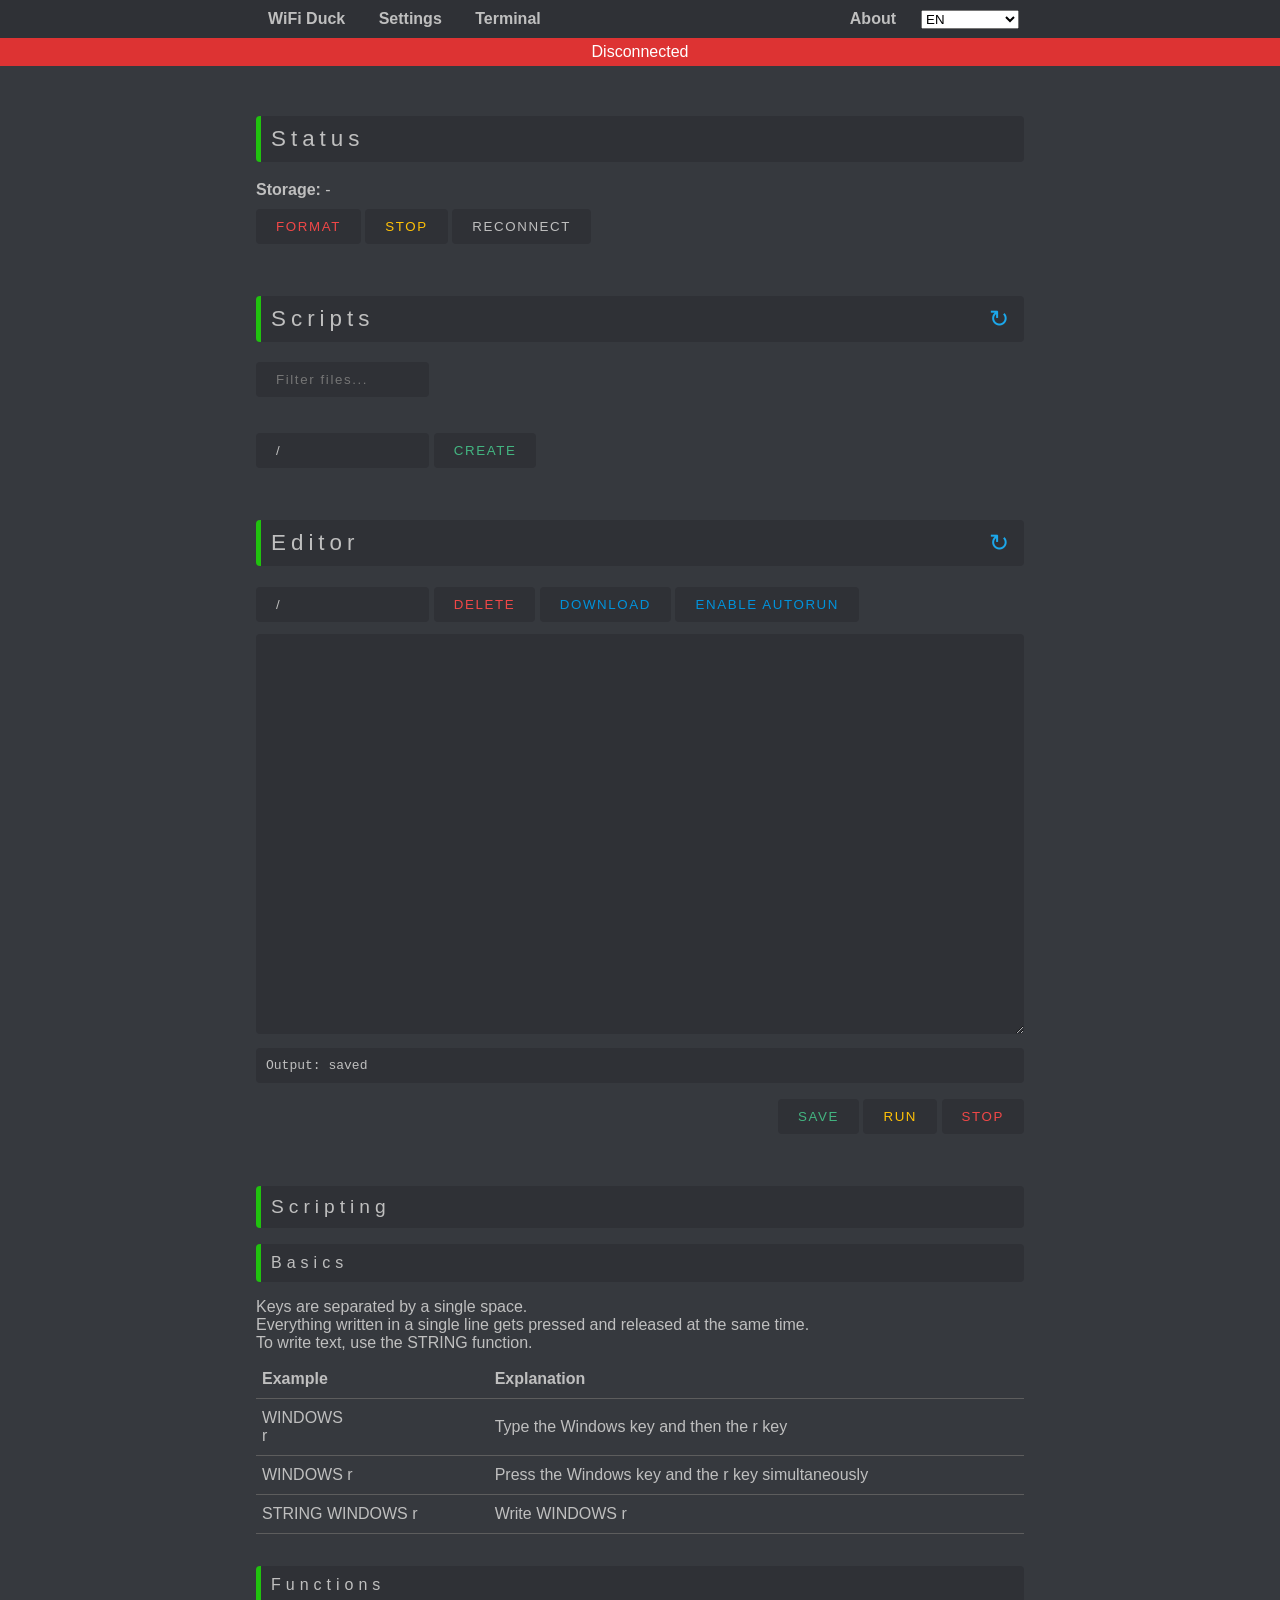
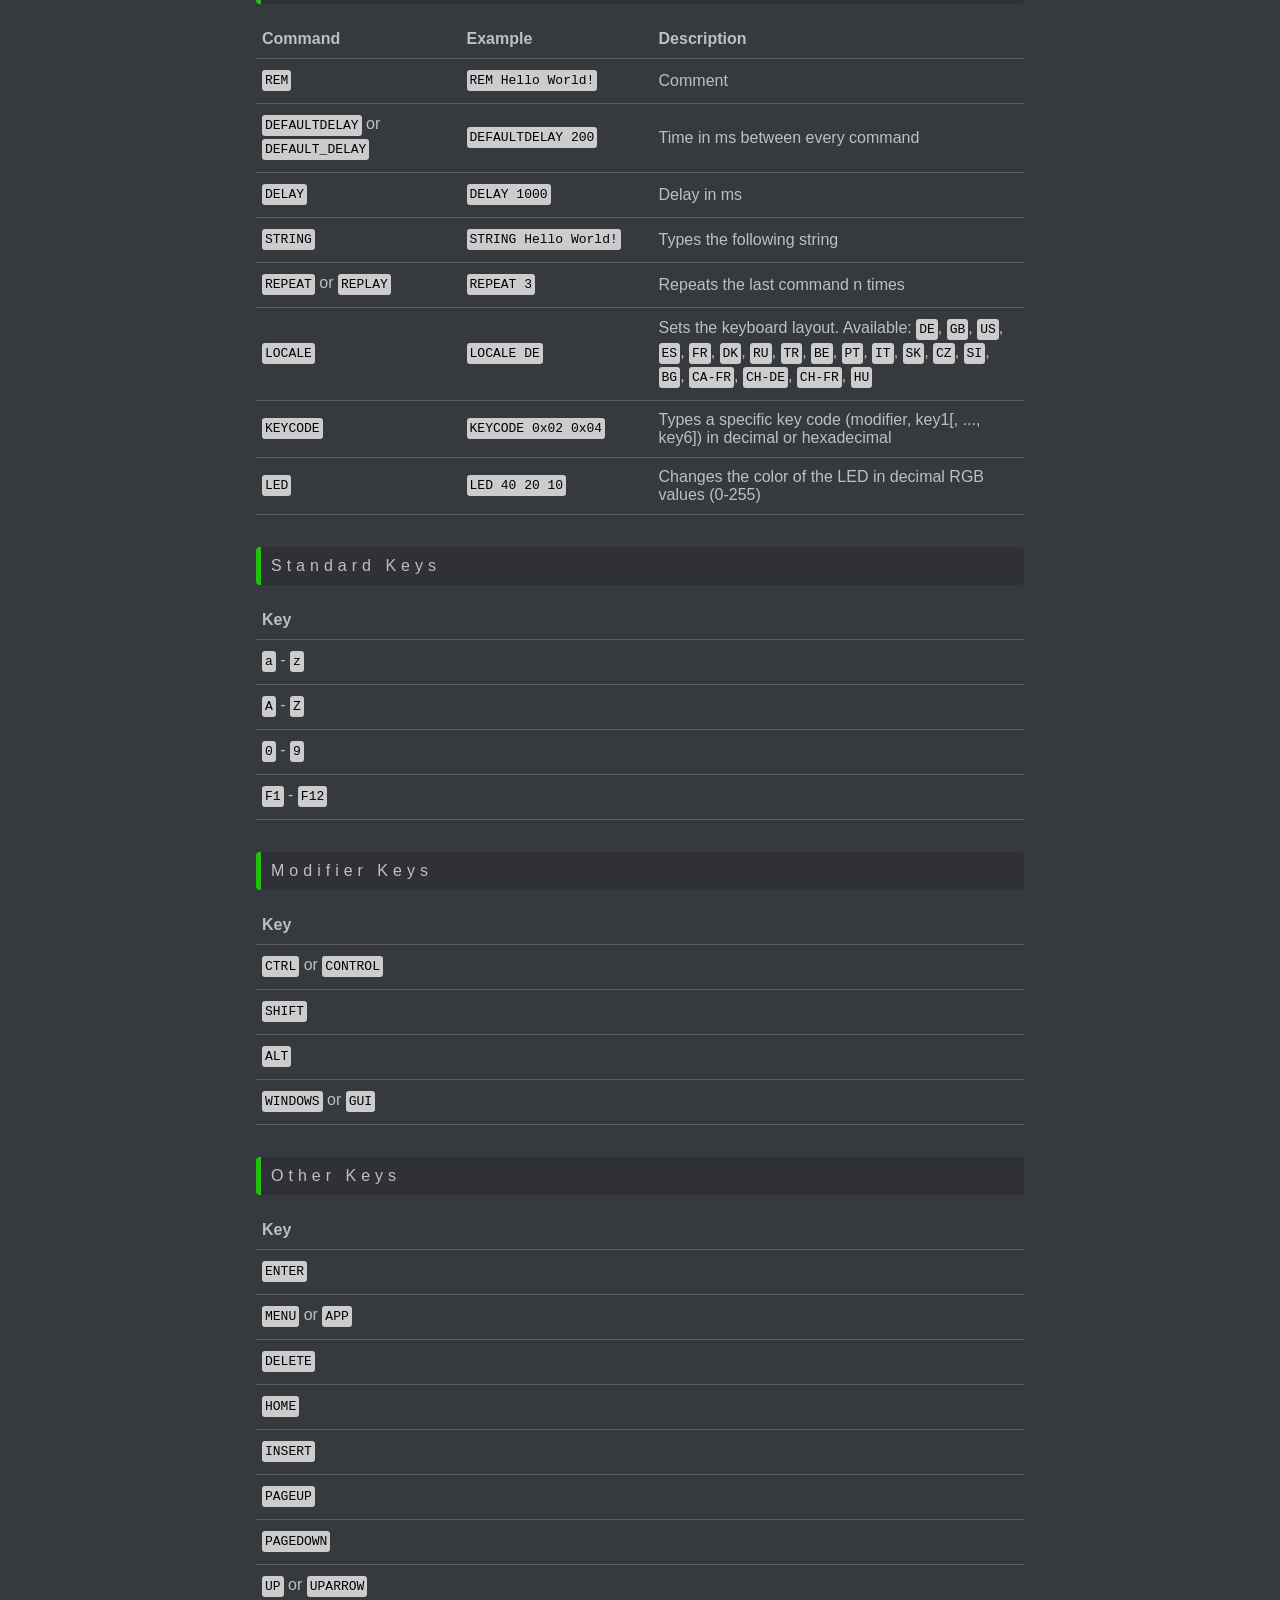
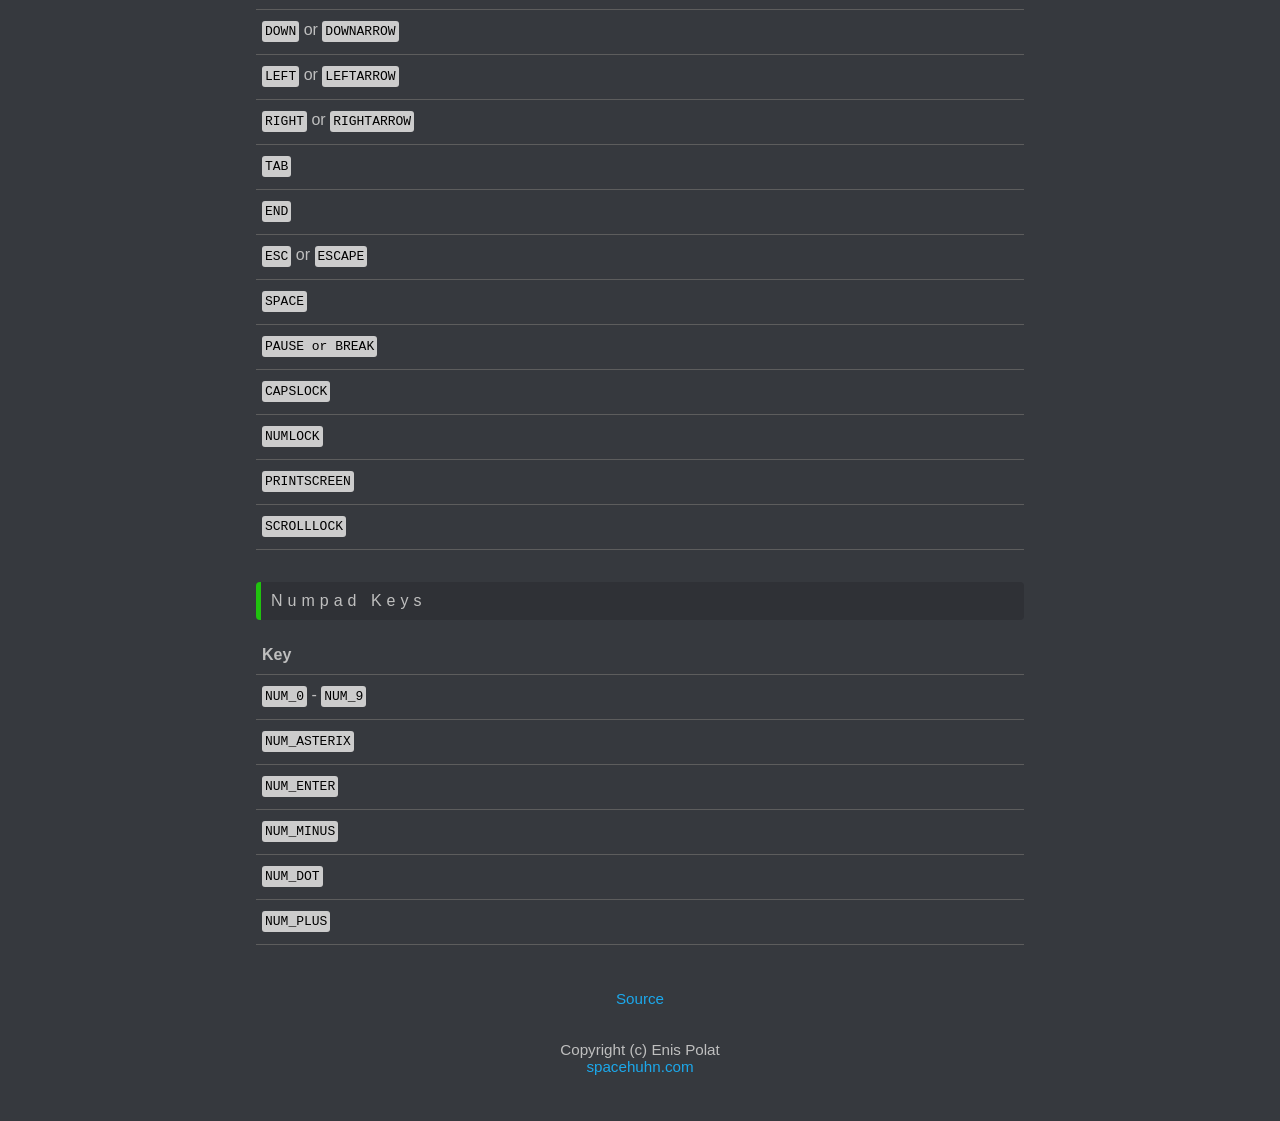
==== web/index.html @ 8a21d0ac "Added support for the new WiFiDuck firmware, which includes a web interface and various bug fixes. T" ====
<!--
    This software is licensed under the MIT License. See the license file for details.
    Source: https://github.com/spacehuhntech/WiFiDuck
-->
<!DOCTYPE html>
<html>
    <head>
        <meta charset="UTF-8">
        <meta name="viewport" content="width=device-width, initial-scale=0.8, minimal-ui">
        <meta name="theme-color" content="#36393E">

        <meta name="description" content="WiFi Duck">
        <title>WiFi Duck</title>

        <link rel="stylesheet" type="text/css" href="style.css">
        <script src="i18n.js"></script>
        <script src="script.js"></script>
        <script src="index.js"></script>
    </head>
    <body>
        <nav>
            <ul class="menu">
                <li><a href="index.html" data-i18n="nav.home">WiFi Duck</a></li>
                <li><a href="settings.html" data-i18n="nav.settings">Settings</a></li>
                <li><a href="terminal.html" data-i18n="nav.terminal">Terminal</a></li>
                <li class="menu-lang">
                    <select id="languageSelect" class="smooth select" aria-label="Language">
                        <option value="en">EN</option>
                        <option value="tr">TR</option>
                    </select>
                </li>
                <li><a href="credits.html" data-i18n="nav.about">About</a></li>
            </ul>
        </nav>
        <div id="status"></div>
        <main>
            <section>
                <h1 data-i18n="index.section.status">Status</h1>
                <div class="row">
                    <p><b data-i18n="index.storage">Storage:</b> <span id="freeMemory">-</span></p>
                    <button class="danger" id="format" data-i18n="index.format">format</button>
                    <button class="warn" id="stop" data-i18n="index.stop">stop</button>
                    <button class="white" id="reconnect" data-i18n="index.reconnect">reconnect</button>
                </div>
            </section>
            <section>
                <h1><span data-i18n="index.section.scripts">Scripts</span> <a class="reload" id="scriptsReload">&#x21bb;</a></h1>
                <div class="row">
                    <input id="fileFilter" type="text" class="smooth" data-i18n-placeholder="index.fileFilterPlaceholder" placeholder="Filter files...">
                </div>
                <table class="table" id="scriptTable"></table>
                <div class="row">
                    <input type="text" class="smooth" value="/" id="newFile" data-i18n-placeholder="index.filenamePlaceholder" placeholder="Filename /<name>"/>
                    <button class="success" onclick="create(get_new_filename())" data-i18n="index.create">create</button>
                </div>
            </section>
            <section>
                <h1><span data-i18n="index.section.editor">Editor</span> <a class="reload" id="editorReload">&#x21bb;</a></h1>
                <div class="row">
                    <input type="text" class="smooth" value="/" id="editorFile" data-i18n-placeholder="index.filenamePlaceholder" placeholder="Filename /<name>">
                    <button class="danger" id="editorDelete" data-i18n="index.delete">delete</button>
                    <button class="primary" id="editorDownload" data-i18n="index.download">download</button>
                    <button class="primary" id="editorAutorun" data-i18n="index.enableAutorun">Enable autorun</button>
                </div>
                <div class="row">
                    <textarea class="smooth" id="editor"></textarea>
                </div>
                <div class="row">
                    <div class="debugger">
                        <span data-i18n="index.output">Output:</span> <span id="editorinfo" data-i18n="index.saved">saved</span>
                    </div>
                </div>
                <div class="row">
                    <div id="editor-primary-buttons">
                        <button class="success" id="editorSave" data-i18n="index.save">save</button>
                        <button class="warn" id="editorRun" data-i18n="index.run">run</button>
                        <button class="danger" id="editorStop" data-i18n="index.stop">stop</button>
                    </div>
                </div>
            </section>
            <section>
                <!--<h1>Documentation</h1>-->
                <h2 data-i18n="index.section.docs">Scripting</h2>
                <h3>Basics</h3>
                <p>
                    Keys are separated by a single space.<br>
                    Everything written in a single line gets pressed and released at the same time.<br>
                    To write text, use the STRING function.
                </p>
                <table>
                    <thead>
                        <tr>
                            <th>Example</th>
                            <th>Explanation</th>
                        </tr>
                    </thead>
                    <tbody>
                        <tr>
                            <td>WINDOWS
                                <br> r
                            </td>
                            <td>Type the Windows key and then the r key</td>
                        </tr>
                        <tr>
                            <td>WINDOWS r</td>
                            <td>Press the Windows key and the r key simultaneously</td>
                        </tr>
                        <tr>
                            <td>STRING WINDOWS r</td>
                            <td>Write WINDOWS r</td>
                        </tr>
                    </tbody>
                </table>
                <h3>Functions</h3>
                <table id="ducky-functions-table">
                    <thead>
                        <tr>
                            <th>Command</th>
                            <th>Example</th>
                            <th>Description</th>
                        </tr>
                    </thead>
                    <tbody>
                        <tr>
                            <td><code>REM</code></td>
                            <td><code>REM Hello World!</code></td>
                            <td>Comment</td>
                        </tr>
                        <tr>
                            <td><code>DEFAULTDELAY</code> or <code>DEFAULT_DELAY</code></td>
                            <td><code>DEFAULTDELAY 200</code></td>
                            <td>Time in ms between every command</td>
                        </tr>
                        <tr>
                            <td><code>DELAY</code></td>
                            <td><code>DELAY 1000</code></td>
                            <td>Delay in ms</td>
                        </tr>
                        <tr>
                            <td><code>STRING</code></td>
                            <td><code>STRING Hello World!</code></td>
                            <td>Types the following string</td>
                        </tr>
                        <tr>
                            <td><code>REPEAT</code> or <code>REPLAY</code></td>
                            <td><code>REPEAT 3</code></td>
                            <td>Repeats the last command n times</td>
                        </tr>
                        <tr>
                            <td><code>LOCALE</code></td>
                            <td><code>LOCALE DE</code></td>
                            <td>Sets the keyboard layout. Available: <code>DE</code>, <code>GB</code>, <code>US</code>, <code>ES</code>, <code>FR</code>, <code>DK</code>, <code>RU</code>, <code>TR</code>, <code>BE</code>, <code>PT</code>, <code>IT</code>, <code>SK</code>, <code>CZ</code>, <code>SI</code>, <code>BG</code>, <code>CA-FR</code>, <code>CH-DE</code>, <code>CH-FR</code>, <code>HU</code>
                            </td>
                        </tr>
                        <tr>
                            <td><code>KEYCODE</code></td>
                            <td><code>KEYCODE 0x02 0x04</code></td>
                            <td>Types a specific key code (modifier, key1[, ..., key6]) in decimal or hexadecimal</td>
                        </tr>
                        <tr>
                            <td><code>LED</code></td>
                            <td><code>LED 40 20 10</code></td>
                            <td>Changes the color of the LED in decimal RGB values (0-255)</td>
                        </tr>
                    </tbody>
                </table>
                <h3>Standard Keys</h3>
                <table>
                    <thead>
                        <tr>
                            <th>Key</th>
                        </tr>
                    </thead>
                    <tbody>
                        <tr>
                            <td><code>a</code> - <code>z</code></td>
                        </tr>
                        <tr>
                            <td><code>A</code> - <code>Z</code></td>
                        </tr>
                        <tr>
                            <td><code>0</code> - <code>9</code></td>
                        </tr>
                        <tr>
                            <td><code>F1</code> - <code>F12</code></td>
                        </tr>
                    </tbody>
                </table>
                <h3>Modifier Keys</h3>
                <table>
                    <thead>
                        <tr>
                            <th>Key</th>
                        </tr>
                    </thead>
                    <tbody>
                        <tr>
                            <td><code>CTRL</code> or <code>CONTROL</code></td>
                        </tr>
                        <tr>
                            <td><code>SHIFT</code></td>
                        </tr>
                        <tr>
                            <td><code>ALT</code></td>
                        </tr>
                        <tr>
                            <td><code>WINDOWS</code> or <code>GUI</code></td>
                        </tr>
                    </tbody>
                </table>
                <h3>Other Keys</h3>
                <table>
                    <thead>
                        <tr>
                            <th>Key</th>
                        </tr>
                    </thead>
                    <tbody>
                        <tr>
                            <td><code>ENTER</code></td>
                        </tr>
                        <tr>
                            <td><code>MENU</code> or <code>APP</code></td>
                        </tr>
                        <tr>
                            <td><code>DELETE</code></td>
                        </tr>
                        <tr>
                            <td><code>HOME</code></td>
                        </tr>
                        <tr>
                            <td><code>INSERT</code></td>
                        </tr>
                        <tr>
                            <td><code>PAGEUP</code></td>
                        </tr>
                        <tr>
                            <td><code>PAGEDOWN</code></td>
                        </tr>
                        <tr>
                            <td><code>UP</code> or <code>UPARROW</code></td>
                        </tr>
                        <tr>
                            <td><code>DOWN</code> or <code>DOWNARROW</code></td>
                        </tr>
                        <tr>
                            <td><code>LEFT</code> or <code>LEFTARROW</code></td>
                        </tr>
                        <tr>
                            <td><code>RIGHT</code> or <code>RIGHTARROW</code></td>
                        </tr>
                        <tr>
                            <td><code>TAB</code></td>
                        </tr>
                        <tr>
                            <td><code>END</code></td>
                        </tr>
                        <tr>
                            <td><code>ESC</code> or <code>ESCAPE</code></td>
                        </tr>
                        <tr>
                            <td><code>SPACE</code></td>
                        </tr>
                        <tr>
                            <td><code>PAUSE or BREAK</code></td>
                        </tr>
                        <tr>
                            <td><code>CAPSLOCK</code></td>
                        </tr>
                        <tr>
                            <td><code>NUMLOCK</code></td>
                        </tr>
                        <tr>
                            <td><code>PRINTSCREEN</code></td>
                        </tr>
                        <tr>
                            <td><code>SCROLLLOCK</code></td>
                        </tr>
                    </tbody>
                </table>
                <h3>Numpad Keys</h3>
                <table>
                    <thead>
                        <tr>
                            <th>Key</th>
                        </tr>
                    </thead>
                    <tbody>
                        <tr>
                            <td><code>NUM_0</code> - <code>NUM_9</code></td>
                        </tr>
                        <tr>
                            <td><code>NUM_ASTERIX</code></td>
                        </tr>
                        <tr>
                            <td><code>NUM_ENTER</code></td>
                        </tr>
                        <tr>
                            <td><code>NUM_MINUS</code></td>
                        </tr>
                        <tr>
                            <td><code>NUM_DOT</code></td>
                        </tr>
                        <tr>
                            <td><code>NUM_PLUS</code></td>
                        </tr>
                    </tbody>
                </table>
            </section>
        </main>
        <footer>
            <a href="https://github.com/spacehuhntech/WiFiDuck" target="_blank" data-i18n="footer.source">Source</a>
            <br><br>
            <span id="version"></span><br>
            <span data-i18n="footer.copyright">Copyright (c) Enis Polat</span><br>
            <a href="https://spacehuhn.com" target="_blank">spacehuhn.com</a>
        </footer>
    </body>
</html>
---- web/style.css ----
/*
   This software is licensed under the MIT License. See the license file for details.
   Source: https://github.com/spacehuhntech/WiFiDuck
 */
/* Global */

body {
	background: #36393e;
  margin: 0;
  color: #bfbfbf;
	font-family: sans-serif;
}

main {
	width: 60vw;
	margin-left: auto;
	margin-right: auto;
}

section {
	margin-top: 50px;
}

footer {
	font-size: .95em;
	text-align: center;
	margin-top: 3em;
	margin-bottom: 3em;
}

h1 {
	font-size: 1.4rem;
	margin-top: 1rem;
	background:
	#2f3136;
	padding: 10px;
	border-radius: 4px;
	border-left: solid #20c20e 5px;
	font-weight: 100;
	letter-spacing: 5px;
}

h2 {
	font-size: 1.2rem;
	margin-top: 1rem;
	background: #2f3136;
	padding: 10px;
	border-radius: 4px;
	border-left: solid #20c20e 5px;
	font-weight: 100;
	letter-spacing: 5px;
}

h3 {
	font-size: 1rem;
	margin-top: 1rem;
	background: #2f3136;
	padding: 10px;
	border-radius: 4px;
	border-left: solid #20c20e 5px;
	font-weight: 100;
	letter-spacing: 5px;
}

label {
	line-height: 44px;
}

p {
	margin: .5em 0;
}

/* Navigation bar */
nav {
	display: block;
	background: #2f3136;
	font-weight: bold;
}
  
nav a {
	color: inherit;
}

.menu {
	width: 60vw;
	list-style-type: none;
	margin: 0;
	padding: 0;
	margin: 0 auto;
	display: flex;
	flex-direction: row;
	display:block;
}

.menu li {
	margin: 10px 5px 10px 0;
	display: inline-block;
}

.menu li.menu-lang {
	float: right;
	margin-left: 8px;
}

.menu li:last-child {
	float: right;
}

.menu a {
	padding: .75em;
	border-radius: 4px;
}

.menu a:hover {
	background: #42444a;
}

code {
	background: #ccc;
	padding: 3px;
	border-radius: 3px;
	word-break: keep-all !important;
	color: #000;
	line-height: 24px;
}

.terminal {
	max-height: 100vh;
	background:#2f3136;
	height: 400px;
	border-radius: 4px;
	overflow-y: scroll;
	padding: 15px;
}

.white {
  color: #bfbfbf;
}

.warn {
	color: #ffc107;
}

.danger {
	color: #F04747;
}

.success {
	color: #43B581;
}

.primary {
	color: #0092db;
}

.select {
  	width: 98px !important;
  	padding: 0 !important;
}

.selected {
  	background: #4974a9;
}

.clickable {
  	cursor: pointer;
}

.code {
  	font-family: "Courier New", Courier, monospace;
}

.reload {
    float: right;
    line-height: 1.1rem;
    cursor: pointer;
	font-size: 1.5rem;
	margin-top: 4px;
}

.reload:hover {
    text-decoration: none;
}

#status {
	text-align: center;
	text-transform: capitalize;
	padding: 5px;
	color: #fff;
	position: sticky;
	top: 0;
	z-index: 99;
}

.debugger {
  font-family: monospace;
	background: #2f3136;
	border-radius: 4px;
	padding: 10px;
	margin-bottom: 4px;
}

#editor-primary-buttons {
	float: right;
}

#editor-primary-buttons p {
	text-align: right;
}

/* ===== CHECKBOX ===== */
/* Customize the label (the container) */
.checkBoxContainer {
	display: block;
	position: relative;
	padding-left: 35px;
	margin-bottom: 12px;
	cursor: pointer;
	font-size: 22px;
	-webkit-user-select: none;
	-moz-user-select: none;
	-ms-user-select: none;
	user-select: none;
	height: 32px;
}

/* Hide the browser's default checkbox */
.checkBoxContainer input {
	position: absolute;
	opacity: 0;
	cursor: pointer;
}

/* Create a custom checkbox */
.checkmark {
	position: absolute;
	top: 8px;
	left: 0;
	height: 28px;
	width: 28px;
	background-color: #2F3136;
	border-radius: 4px;
}

/* Create the checkmark/indicator (hidden when not checked) */
.checkmark:after {
	content: "";
	position: absolute;
	display: none;
}

/* Show the checkmark when checked */
.checkBoxContainer input:checked~.checkmark:after {
	display: block;
}

.checkBoxContainer .checkmark:after {
	left: 10px;
	top: 7px;
	width: 4px;
	height: 10px;
	border: solid white;
	border-width: 0 3px 3px 0;
	-webkit-transform: rotate(45deg);
	-ms-transform: rotate(45deg);
	transform: rotate(45deg);
}

/* ERROR */
.hide {
	display: none;
}

.show {
	display: block !important;
	animation-name: fadeIn;
	animation-duration: 1s;
}

@keyframes fadeIn {
	0% {
		opacity: 0;
	}

	100% {
		opacity: 1;
	}
}

hr {
	background: #3e4146;
	border-top: 1px dotted#fff;
	border-bottom: none;
	margin: 0;
}

a {
	color: #1ca8eb;
  	text-decoration: none;
}

a:hover {
	color: #fff;
	text-decoration: underline dotted;
}

/* Meter */
.meter_background {
	background: #42464D;
	width: 100%;
	word-break: normal;
	min-width: 100px;
}

.meter_forground {
	color: #fff;
	padding: 4px 0;
	/* + one of the colors below
		(width will be set by the JS) */
}

.meter_green {
	background: #43B581;
}

.meter_orange {
  	background: #FAA61A;
}

.meter_red {
  	background: #F04747;
}

.meter_value {
  	padding-left: 8px;
}

/* Tables */
table {
	width: 100%;
	min-width: 400px;
	margin-bottom: 2em;
	border-collapse: collapse;
}

th {
  	word-break: break-word;
}

th, td {
	padding: 10px 6px;
	text-align: left;
	border-bottom: 1px solid #5d5d5d;
}

#ducky-functions-table td {
  	min-width: 180px;
}

@media only screen and (max-width: 768px), (min-device-width: 768px) and (max-device-width: 1024px) {

	.menu {
		width: 90vw;
	}

	main {
		width: 90vw !important;
	}

	/* Force table to not be like tables anymore */
	#ducky-functions-table table, #ducky-functions-table thead, #ducky-functions-table tbody, #ducky-functions-table th, #ducky-functions-table td, #ducky-functions-table tr {
		display: block;
	}

	/* Hide table headers (but not display: none;, for accessibility) */
	#ducky-functions-table thead tr {
		position: absolute;
		top: -9999px;
		left: -9999px;
	}

	#ducky-functions-table tr {
		border: none;
	}

	#ducky-functions-table tr:nth-child(odd) {
		background: #2f3136;
		border-radius: 4px;
	}

	#ducky-functions-table td {
		/* Behave  like a "row" */
		border: none;
		border-bottom: 2px solid transparent;
		position: relative;
		padding-left: 120px;
		line-height: 1.8rem;
	}

	#ducky-functions-table td:before {
		/* Now like a table header */
		position: absolute;
		/* Top/left values mimic padding */
		top: 6px;
		left: 6px;
		width: 120px;
		padding-right: 10px;
		white-space: nowrap;
	}

	/*
		Label the data
		*/
	#ducky-functions-table td:nth-of-type(1):before {
		content: "Command";
	}

	#ducky-functions-table td:nth-of-type(2):before {
		content: "Example";
	}

	#ducky-functions-table td:nth-of-type(3):before {
		content: "Description";
	}
}

/* Inputs and buttons */
textarea {
	color: #bfbfbf;
	resize: vertical;
	width: 100%;
	height: 400px;
	padding: 15px;
	border: none;
	border-radius: 4px;
	background: #2f3136;
	font-family: "Courier New", Courier, monospace;
	box-sizing: border-box;
	-moz-box-sizing: border-box;
	-webkit-box-sizing: border-box;
}

input[type="file"] {
	padding: 7px 20px;
}

input[type="text"] {
	color: #bfbfbf;
	text-transform: none;
	width: 10em;
}

input[type="text"]:hover {
	cursor: text;
}

input, button {
	padding: 10px 20px;
	border: none;
	border-radius: 4px;
	background: #2f3136;
	letter-spacing: .1rem;
	text-transform: uppercase;
	margin: 2px 0;
}

input:hover, button:hover {
	background: #42444a;
	cursor: pointer;
}

.setting {
	width: 100% !important;
	max-width: 284px !important;
}

/* GRID SYSTEM */
.row {
	position: relative;
	width: 100%;
	margin-top: 10px;
}

.row [class^="col"] {
	float: left;
}

.col-1,
.col-2,
.col-3,
.col-4,
.col-5,
.col-6,
.col-7,
.col-8,
.col-9,
.col-10,
.col-11,
.col-12 {
  width: 96%;
}

.row::after {
  content: "";
  display: table;
  clear: both;
}

.hidden-sm {
  display: none;
}

@media only screen and (min-width: 24em) {
  .col-1 {
    width: 4.33%;
  }

  .col-2 {
    width: 12.66%;
  }

  .col-3 {
    width: 21%;
  }

  .col-4 {
    width: 29.33%;
  }

  .col-5 {
    width: 37.66%;
  }

  .col-6 {
    width: 46%;
  }

  .col-7 {
    width: 54.33%;
  }

  .col-8 {
    width: 62.66%;
  }

  .col-9 {
    width: 71%;
  }

  .col-10 {
    width: 79.33%;
  }

  .col-11 {
    width: 87.66%;
  }

  .col-12 {
    width: 96%;
  }

  .hidden-sm {
    display: block;
  }
}
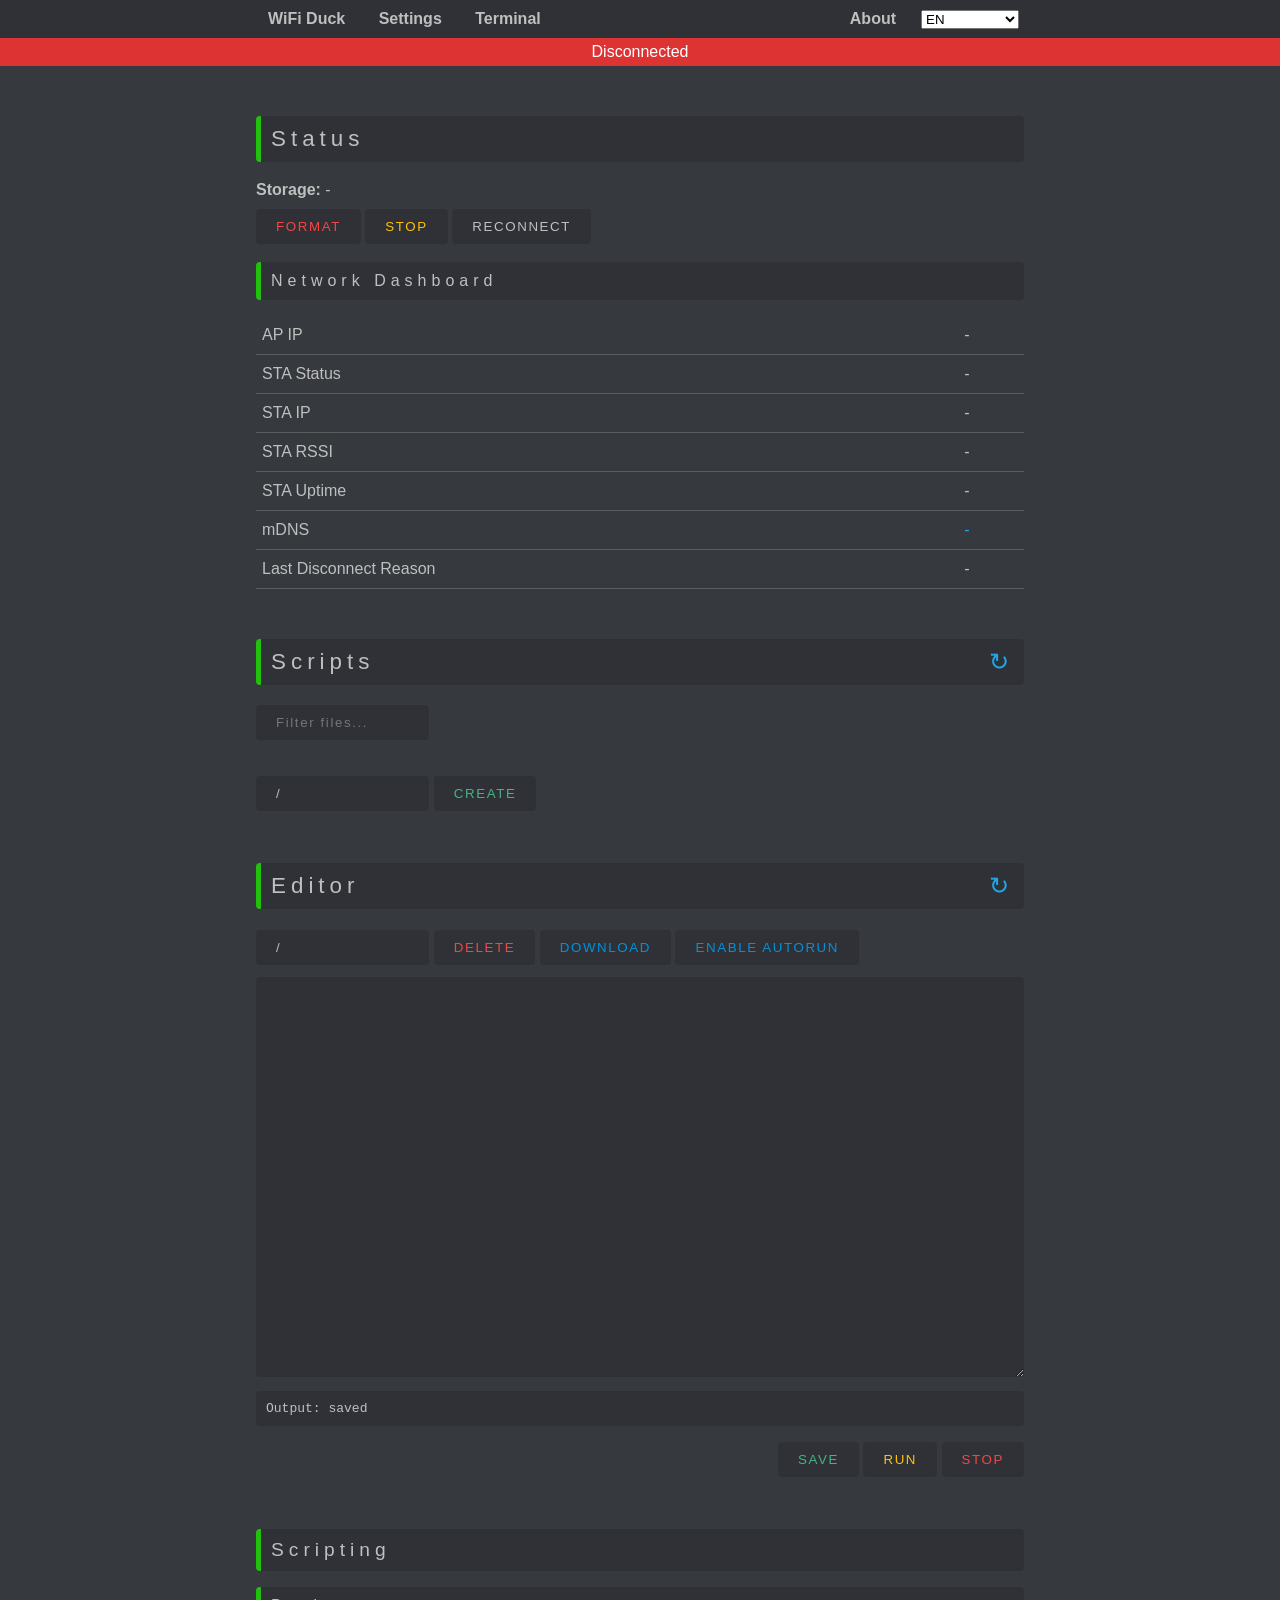
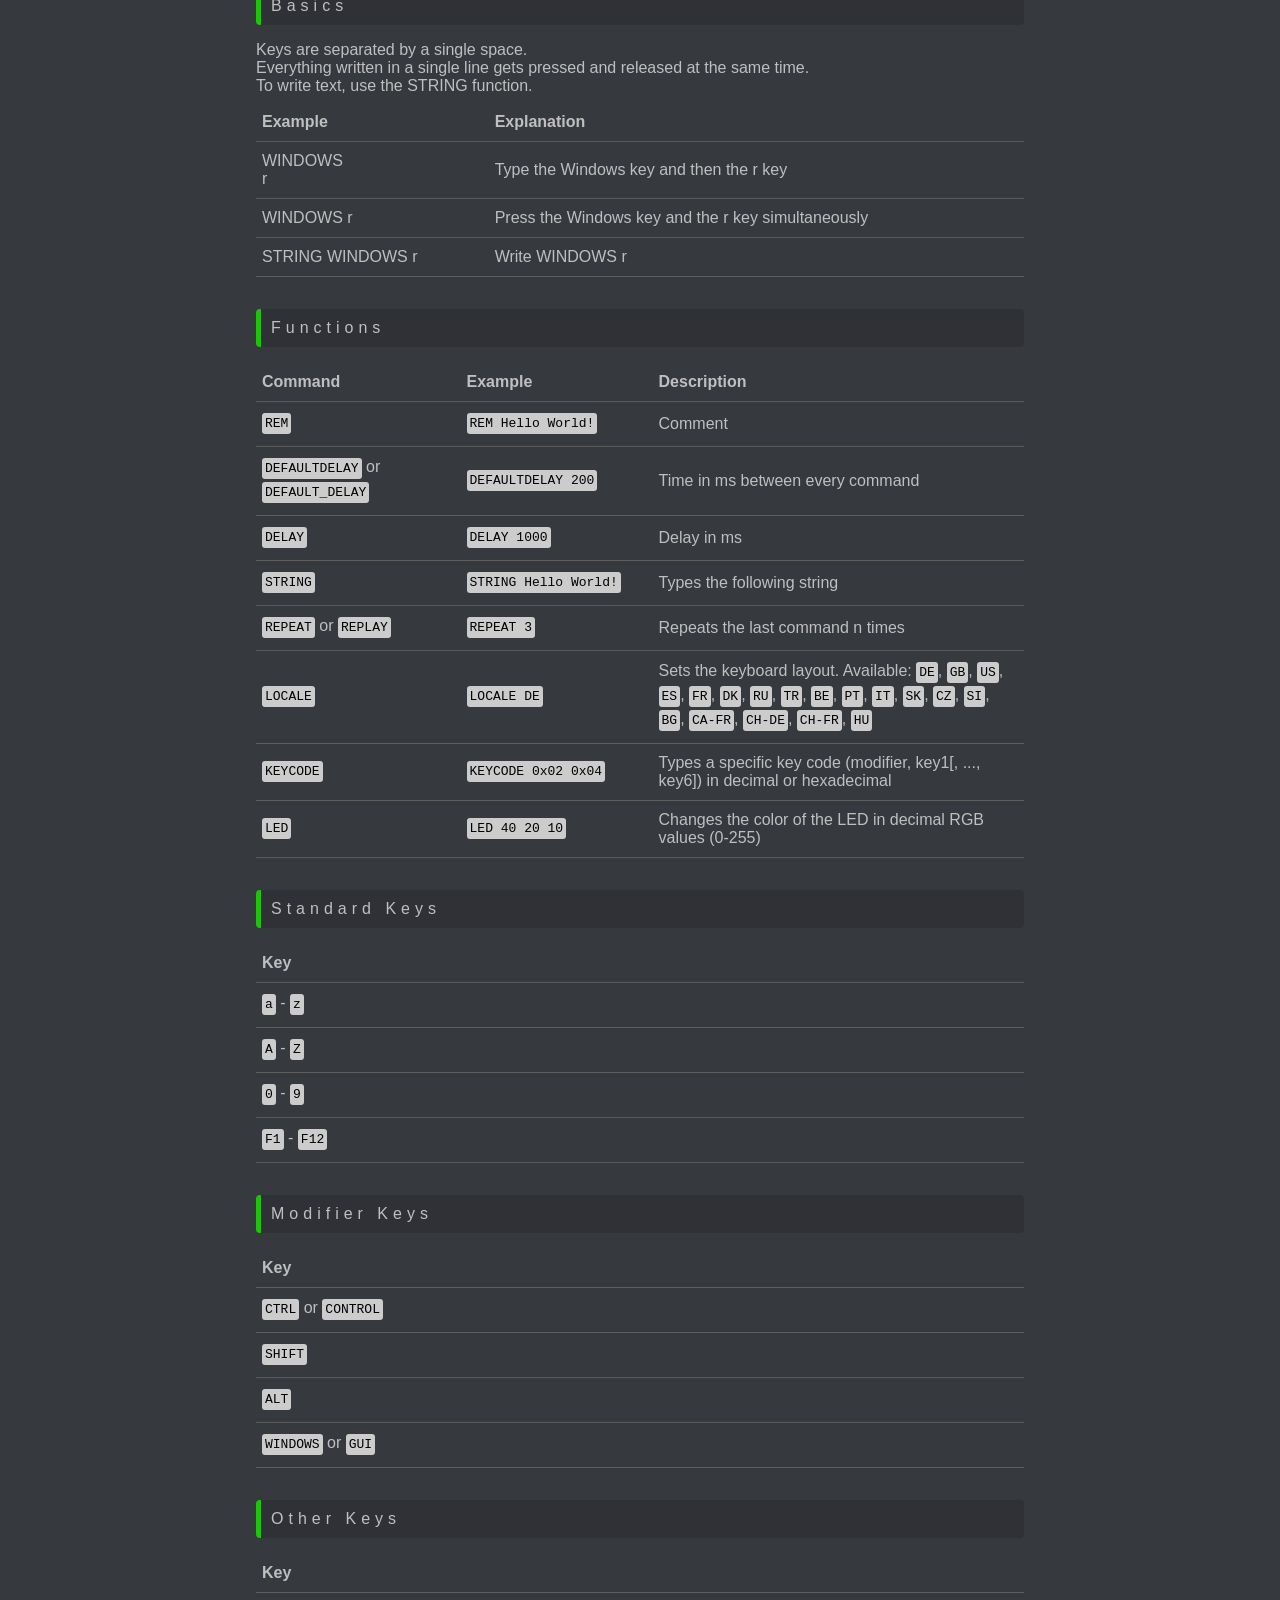
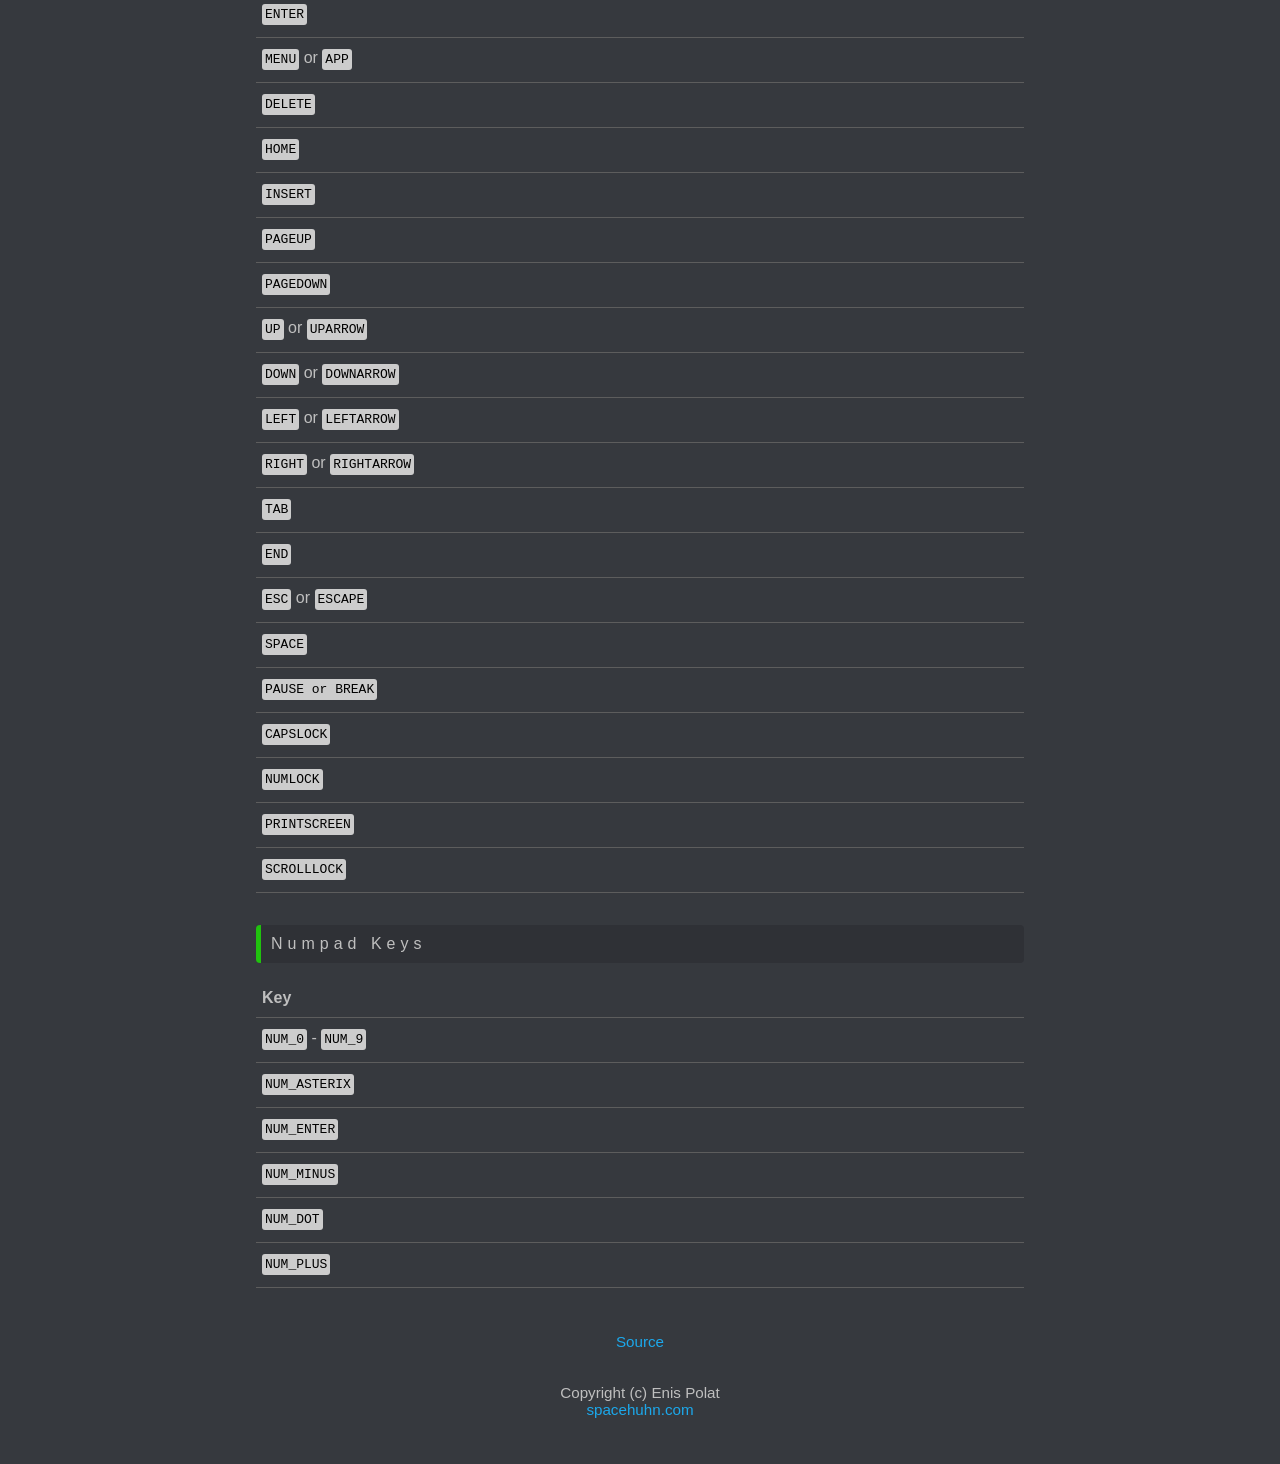
==== commit 86056489: "Update 2" ====
--- a/web/index.html
+++ b/web/index.html
@@ -42,6 +42,39 @@
                     <button class="warn" id="stop" data-i18n="index.stop">stop</button>
                     <button class="white" id="reconnect" data-i18n="index.reconnect">reconnect</button>
                 </div>
+                <h3 data-i18n="index.network.title">Network</h3>
+                <table class="table network-table">
+                    <tbody>
+                        <tr>
+                            <td data-i18n="index.network.apIp">AP IP</td>
+                            <td id="net_ap_ip">-</td>
+                        </tr>
+                        <tr>
+                            <td data-i18n="index.network.staStatus">STA Status</td>
+                            <td id="net_sta_status">-</td>
+                        </tr>
+                        <tr>
+                            <td data-i18n="index.network.staIp">STA IP</td>
+                            <td id="net_sta_ip">-</td>
+                        </tr>
+                        <tr>
+                            <td data-i18n="index.network.staRssi">STA RSSI</td>
+                            <td id="net_sta_rssi">-</td>
+                        </tr>
+                        <tr>
+                            <td data-i18n="index.network.staUptime">STA Uptime</td>
+                            <td id="net_sta_uptime">-</td>
+                        </tr>
+                        <tr>
+                            <td data-i18n="index.network.mdns">mDNS</td>
+                            <td><a id="net_mdns" href="#" target="_blank">-</a></td>
+                        </tr>
+                        <tr>
+                            <td data-i18n="index.network.lastReason">Last Disconnect Reason</td>
+                            <td id="net_sta_last_reason">-</td>
+                        </tr>
+                    </tbody>
+                </table>
             </section>
             <section>
                 <h1><span data-i18n="index.section.scripts">Scripts</span> <a class="reload" id="scriptsReload">&#x21bb;</a></h1>
